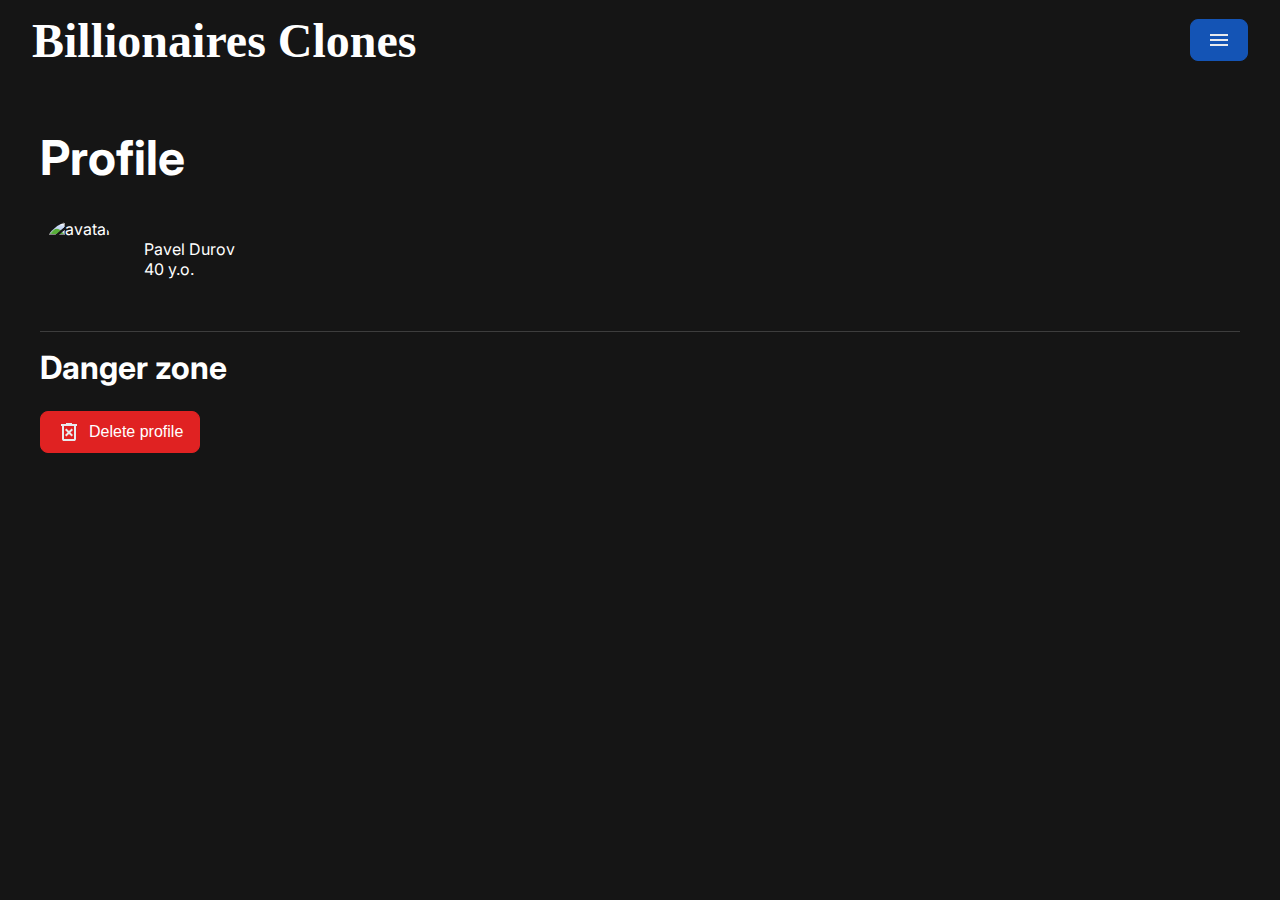
==== 2/1/index.html @ 6911cfcf "pffp" ====
<!DOCTYPE html>
<html lang="ru">

<head>
  <meta charset="UTF-8">
  <meta name="viewport" content="width=device-width, initial-scale=1.0">
  <link rel="stylesheet" href="public/css/index.css">
  <script src="public/js/index.js" defer></script>
  <title>Billionaires Clones::Profile</title>
</head>

<body>
  <header class="container--full">
    <h1 class="logotype">Billionaires Clones</h1>
    <button class="burger__button" onclick="triggerBurger(event)">
      <img src="public/images/icons/menu.svg" alt="icon">
    </button>
  </header>

  <main>
    <div class="burger">
      <div class="container--full burger__content">
        <ul class="burger__nav-list">
          <li>
            <a href="#">
              Main page
            </a>
          </li>
          <li>
            <a href="#">
              Explore
            </a>
          </li>
          <li>
            <a href="#">
              Search
            </a>
          </li>
        </ul>
      </div>
    </div>

    <section class="profile">
      <div class="container profile__content">
        <h1>Profile</h1>
        <div class="profile__item">
          <div class="profile__info">
            <div class="avatar">
              <img class="avatar__inner"
                src="https://cdn.forbes.ru/files/forbes_import/sn/snimok-ekrana-2016-04-13-v-18.23.36.jpg" alt="avatar">
            </div>
            <div>
              <p>Pavel Durov</p>
              <p>40 y.o.</p>
            </div>
          </div>
        </div>
        <div class="profile__item danger-zone">
          <h2>Danger zone</h2>
          <button class="danger" onclick="openModal()">
            <img src="public/images/icons/delete_forever.svg" alt="icon">
            <span>Delete profile</span>
          </button>
        </div>
      </div>
    </section>
  </main>

  <div id="myModal" class="modal">
    <div class="modal__content">
      <span class="modal__close" onclick="closeModal()">&#x2715;</span>
      <h3>Delete account forever?</h3>
      <div class="modal__buttons">
        <button onclick="closeModal()">Cancel</button>
        <button class="danger outline" onclick="deleteUser(event, '5', 'e#J$#IFE3u423ef')">Delete</button>
      </div>
    </div>
  </div>
</body>

</html>
---- 2/1/public/css/index.css ----
@import url('https://fonts.googleapis.com/css2?family=Inter:ital,opsz,wght@0,14..32,100..900;1,14..32,100..900&display=swap');

@import url(./modal.css);
@import url(./button.css);
@import url(./profile.css);
@import url(./text.css);
@import url(./container.css);
@import url(./header.css);

*,
*::after,
*::before {
  margin: 0;
  padding: 0;
  box-sizing: border-box;
  text-decoration: none;
}

html,
body {
  height: 100%;
  min-height: 100%;
}

body {
  position: relative;
  background: #151515;
  color: #fff;
  font-family: "Inter", serif;
}

main {
  position: relative;
}
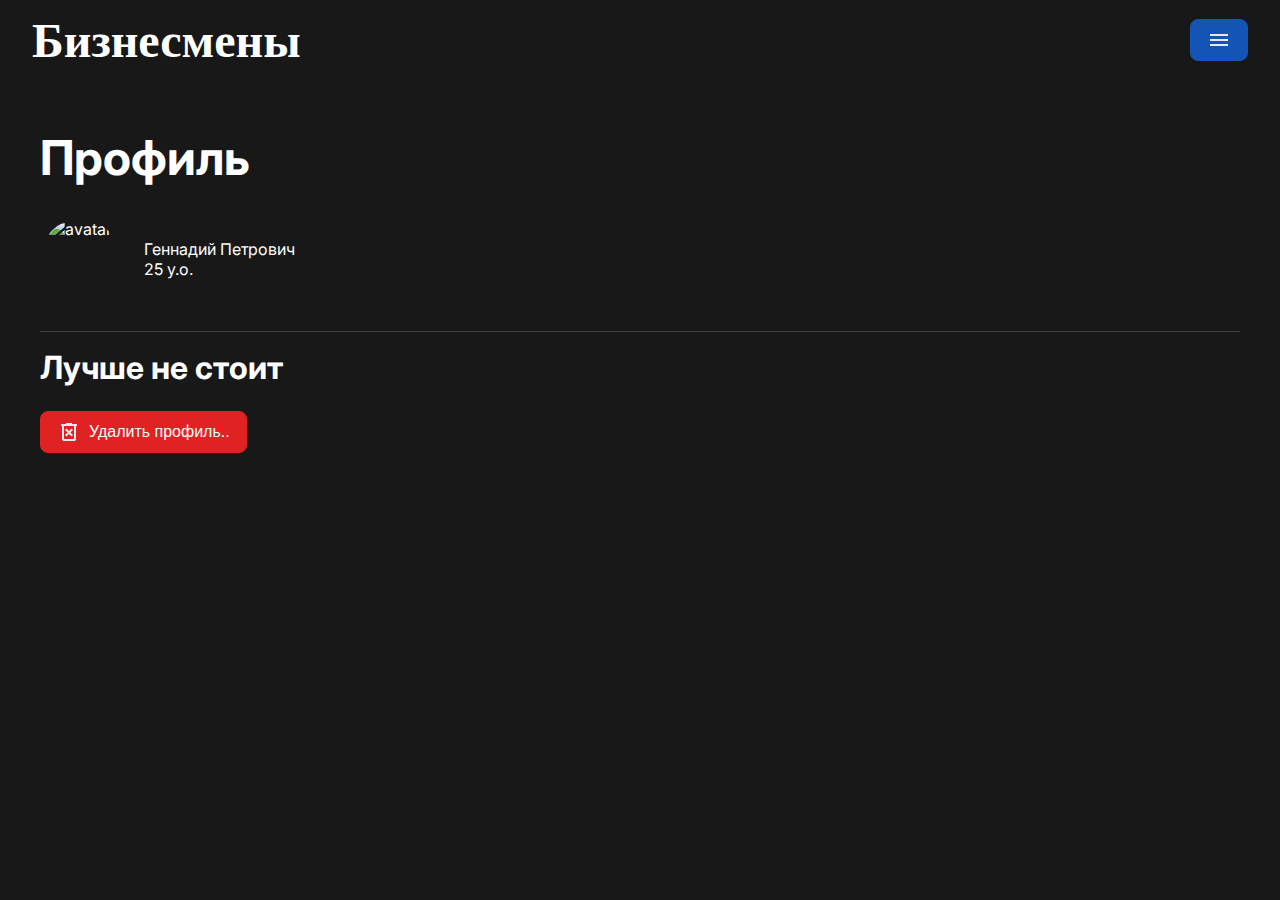
==== commit a82b1999: "fopfo" ====
--- a/2/1/index.html
+++ b/2/1/index.html
@@ -6,12 +6,12 @@
   <meta name="viewport" content="width=device-width, initial-scale=1.0">
   <link rel="stylesheet" href="public/css/index.css">
   <script src="public/js/index.js" defer></script>
-  <title>Billionaires Clones::Profile</title>
+  <title>Бизнесмены</title>
 </head>
 
 <body>
   <header class="container--full">
-    <h1 class="logotype">Billionaires Clones</h1>
+    <h1 class="logotype">Бизнесмены</h1>
     <button class="burger__button" onclick="triggerBurger(event)">
       <img src="public/images/icons/menu.svg" alt="icon">
     </button>
@@ -23,17 +23,17 @@
         <ul class="burger__nav-list">
           <li>
             <a href="#">
-              Main page
+              Главная 
             </a>
           </li>
           <li>
             <a href="#">
-              Explore
+              Изучить
             </a>
           </li>
           <li>
             <a href="#">
-              Search
+              Поиск
             </a>
           </li>
         </ul>
@@ -42,24 +42,24 @@
 
     <section class="profile">
       <div class="container profile__content">
-        <h1>Profile</h1>
+        <h1>Профиль</h1>
         <div class="profile__item">
           <div class="profile__info">
             <div class="avatar">
               <img class="avatar__inner"
-                src="https://cdn.forbes.ru/files/forbes_import/sn/snimok-ekrana-2016-04-13-v-18.23.36.jpg" alt="avatar">
+                src="https://i.pinimg.com/originals/07/4f/76/074f76f26569aa3d4b27e5db0ab07a47.png" alt="avatar">
             </div>
             <div>
-              <p>Pavel Durov</p>
-              <p>40 y.o.</p>
+              <p>Геннадий Петрович</p>
+              <p>25 y.o.</p>
             </div>
           </div>
         </div>
         <div class="profile__item danger-zone">
-          <h2>Danger zone</h2>
+          <h2>Лучше не стоит</h2>
           <button class="danger" onclick="openModal()">
             <img src="public/images/icons/delete_forever.svg" alt="icon">
-            <span>Delete profile</span>
+            <span>Удалить профиль..</span>
           </button>
         </div>
       </div>
@@ -69,10 +69,10 @@
   <div id="myModal" class="modal">
     <div class="modal__content">
       <span class="modal__close" onclick="closeModal()">&#x2715;</span>
-      <h3>Delete account forever?</h3>
+      <h3>Точно хотите удалить?</h3>
       <div class="modal__buttons">
-        <button onclick="closeModal()">Cancel</button>
-        <button class="danger outline" onclick="deleteUser(event, '5', 'e#J$#IFE3u423ef')">Delete</button>
+        <button onclick="closeModal()">Отмена</button>
+        <button class="danger outline" onclick="deleteUser(event, '5', 'e#J$#IFE3u423ef')">Удалить</button>
       </div>
     </div>
   </div>
--- a/2/1/public/css/index.css
+++ b/2/1/public/css/index.css
@@ -24,7 +24,7 @@
 
 body {
   position: relative;
-  background: #151515;
+  background: #181818;
   color: #fff;
   font-family: "Inter", serif;
 }
